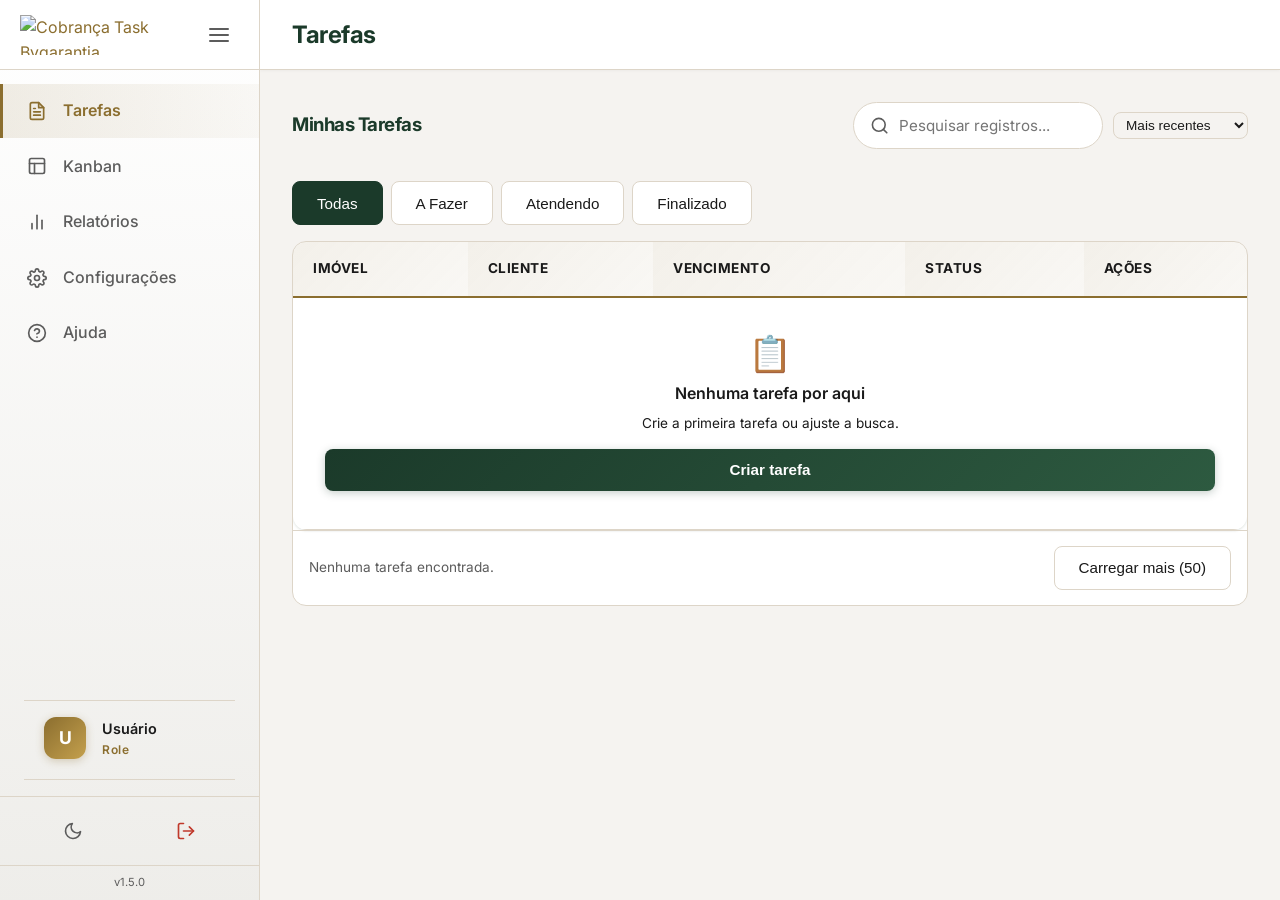
==== dashboard.html @ 37a332ef "feat: filtro por status + fix WHERE com parenteses + dueBadge + docs v1.5.7" ====
<!DOCTYPE html>
<html lang="pt-BR" data-theme="light">

<head>
    <meta charset="UTF-8">
    <meta name="viewport" content="width=device-width, initial-scale=1.0">
    <title>Dashboard - Cobrança</title>
    <link rel="icon" type="image/jpeg" href="./favicon.jpg" />
    <link rel="preconnect" href="https://fonts.googleapis.com" />
    <link rel="preconnect" href="https://fonts.gstatic.com" crossorigin />
    <link href="https://fonts.googleapis.com/css2?family=Inter:wght@300;400;500;600;700&display=swap" rel="stylesheet">
    <link rel="stylesheet" href="css/style.css?v=11">
    <link rel="icon" type="image/png" href="favicon.png">
</head>

<body>
    <div class="app-container">
        <!-- Sidebar -->
        <aside class="sidebar" id="sidebar">
            <div class="sidebar-header">
                <a href="dashboard.html" class="logo-wrapper" title="Voltar para a página inicial"
                    style="margin-right: 10px;">
                    <img src="img/logo1.svg" alt="Cobrança Task Bvgarantia" style="max-height: 40px;">
                </a>
                <button id="toggleSidebarBtn" class="icon-btn" title="Recolher/Expandir Menu">
                    <svg xmlns="http://www.w3.org/2000/svg" width="24" height="24" viewBox="0 0 24 24" fill="none"
                        stroke="currentColor" stroke-width="2" stroke-linecap="round" stroke-linejoin="round">
                        <line x1="3" y1="12" x2="21" y2="12"></line>
                        <line x1="3" y1="6" x2="21" y2="6"></line>
                        <line x1="3" y1="18" x2="21" y2="18"></line>
                    </svg>
                </button>
            </div>



            <nav class="sidebar-nav">
                <a href="#tarefas" class="nav-item active" data-view="tarefas">
                    <svg xmlns="http://www.w3.org/2000/svg" width="20" height="20" viewBox="0 0 24 24" fill="none"
                        stroke="currentColor" stroke-width="2" stroke-linecap="round" stroke-linejoin="round">
                        <path d="M14 2H6a2 2 0 0 0-2 2v16a2 2 0 0 0 2 2h12a2 2 0 0 0 2-2V8z"></path>
                        <polyline points="14 2 14 8 20 8"></polyline>
                        <line x1="16" y1="13" x2="8" y2="13"></line>
                        <line x1="16" y1="17" x2="8" y2="17"></line>
                        <polyline points="10 9 9 9 8 9"></polyline>
                    </svg>
                    <span>Tarefas</span>
                </a>
                <a href="#kanban" class="nav-item" data-view="kanban">
                    <svg xmlns="http://www.w3.org/2000/svg" width="20" height="20" viewBox="0 0 24 24" fill="none"
                        stroke="currentColor" stroke-width="2" stroke-linecap="round" stroke-linejoin="round">
                        <rect x="3" y="3" width="18" height="18" rx="2" ry="2"></rect>
                        <line x1="3" y1="9" x2="21" y2="9"></line>
                        <line x1="9" y1="21" x2="9" y2="9"></line>
                    </svg>
                    <span>Kanban</span>
                </a>
                <a href="#relatorios" class="nav-item" data-view="relatorios">
                    <svg xmlns="http://www.w3.org/2000/svg" width="20" height="20" viewBox="0 0 24 24" fill="none"
                        stroke="currentColor" stroke-width="2" stroke-linecap="round" stroke-linejoin="round">
                        <line x1="18" y1="20" x2="18" y2="10"></line>
                        <line x1="12" y1="20" x2="12" y2="4"></line>
                        <line x1="6" y1="20" x2="6" y2="14"></line>
                    </svg>
                    <span>Relatórios</span>
                </a>

                <div class="nav-group">
                    <a href="#usuarios" class="nav-item" data-view="usuarios" id="navUsuarios" style="display: none;">
                        <svg xmlns="http://www.w3.org/2000/svg" width="20" height="20" viewBox="0 0 24 24" fill="none"
                            stroke="currentColor" stroke-width="2" stroke-linecap="round" stroke-linejoin="round">
                            <path d="M17 21v-2a4 4 0 0 0-4-4H5a4 4 0 0 0-4 4v2"></path>
                            <circle cx="9" cy="7" r="4"></circle>
                            <path d="M23 21v-2a4 4 0 0 0-3-3.87"></path>
                            <path d="M16 3.13a4 4 0 0 1 0 7.75"></path>
                        </svg>
                        <span>Usuários</span>
                    </a>
                    <a href="#configuracoes" class="nav-item" data-view="configuracoes">
                        <svg xmlns="http://www.w3.org/2000/svg" width="20" height="20" viewBox="0 0 24 24" fill="none"
                            stroke="currentColor" stroke-width="2" stroke-linecap="round" stroke-linejoin="round">
                            <circle cx="12" cy="12" r="3"></circle>
                            <path
                                d="M19.4 15a1.65 1.65 0 0 0 .33 1.82l.06.06a2 2 0 0 1 0 2.83 2 2 0 0 1-2.83 0l-.06-.06a1.65 1.65 0 0 0-1.82-.33 1.65 1.65 0 0 0-1 1.51V21a2 2 0 0 1-2 2 2 2 0 0 1-2-2v-.09A1.65 1.65 0 0 0 9 19.4a1.65 1.65 0 0 0-1.82.33l-.06.06a2 2 0 0 1-2.83 0 2 2 0 0 1 0-2.83l.06-.06a1.65 1.65 0 0 0 .33-1.82 1.65 1.65 0 0 0-1.51-1H3a2 2 0 0 1-2-2 2 2 0 0 1 2-2h.09A1.65 1.65 0 0 0 4.6 9a1.65 1.65 0 0 0-.33-1.82l-.06-.06a2 2 0 0 1 0-2.83 2 2 0 0 1 2.83 0l.06.06a1.65 1.65 0 0 0 1.82.33H9a1.65 1.65 0 0 0 1-1.51V3a2 2 0 0 1 2-2 2 2 0 0 1 2 2v.09a1.65 1.65 0 0 0 1 1.51 1.65 1.65 0 0 0 1.82-.33l.06-.06a2 2 0 0 1 2.83 0 2 2 0 0 1 0 2.83l-.06.06a1.65 1.65 0 0 0-.33 1.82V9a1.65 1.65 0 0 0 1.51 1H21a2 2 0 0 1 2 2 2 2 0 0 1-2 2h-.09a1.65 1.65 0 0 0-1.51 1z">
                            </path>
                        </svg>
                        <span>Configurações</span>
                    </a>
                    <!-- Submenu for admin will be injected by JS or shown via CSS class -->
                    <div class="nav-submenu hidden" id="adminSubmenu">
                        <a href="#permissoes" class="nav-item sub-item" data-view="permissoes">Permissões de
                            Usuários</a>
                        <a href="#lixeira" class="nav-item sub-item danger-text" data-view="lixeira"
                            style="color: #ef4444;">
                            <svg xmlns="http://www.w3.org/2000/svg" width="16" height="16" viewBox="0 0 24 24"
                                fill="none" stroke="currentColor" stroke-width="2" stroke-linecap="round"
                                stroke-linejoin="round" style="margin-right:5px; vertical-align:middle;">
                                <polyline points="3 6 5 6 21 6"></polyline>
                                <path
                                    d="M19 6v14a2 2 0 0 1-2 2H7a2 2 0 0 1-2-2V6m3 0V4a2 2 0 0 1 2-2h4a2 2 0 0 1 2 2v2">
                                </path>
                            </svg>
                            Lixeira (Admin)
                        </a>
                    </div>
                </div>

                <a href="#ajuda" class="nav-item" data-view="ajuda">
                    <svg xmlns="http://www.w3.org/2000/svg" width="20" height="20" viewBox="0 0 24 24" fill="none"
                        stroke="currentColor" stroke-width="2" stroke-linecap="round" stroke-linejoin="round">
                        <circle cx="12" cy="12" r="10"></circle>
                        <path d="M9.09 9a3 3 0 0 1 5.83 1c0 2-3 3-3 3"></path>
                        <line x1="12" y1="17" x2="12.01" y2="17"></line>
                    </svg>
                    <span>Ajuda</span>
                </a>
            </nav>

            <div class="user-profile-small"
                style="margin: 1rem 1.5rem; border-top: 1px solid var(--border); padding-top: 1rem;">
                <div class="avatar-circle" id="sidebarAvatar"
                    style="position: relative; cursor: pointer; transition: opacity 0.2s;"
                    title="Clique para trocar o avatar" onclick="document.getElementById('avatarUpload').click();"
                    onmouseover="this.style.opacity='0.8'" onmouseout="this.style.opacity='1'">U</div>
                <div class="user-info">
                    <span class="user-name" id="sidebarUserName">Usuário</span>
                    <span class="user-role" id="sidebarUserRole">Role</span>
                </div>
            </div>

            <input type="file" id="avatarUpload" style="display: none;" accept="image/*"
                onchange="handleAvatarUpload(event)">

            <div class="sidebar-footer">
                <button id="themeToggleBtnSidebar" class="icon-btn theme-toggle" title="Tema">
                    <svg class="sun-icon" xmlns="http://www.w3.org/2000/svg" width="20" height="20" viewBox="0 0 24 24"
                        fill="none" stroke="currentColor" stroke-width="2" stroke-linecap="round"
                        stroke-linejoin="round">
                        <circle cx="12" cy="12" r="5"></circle>
                        <line x1="12" y1="1" x2="12" y2="3"></line>
                        <line x1="12" y1="21" x2="12" y2="23"></line>
                        <line x1="4.22" y1="4.22" x2="5.64" y2="5.64"></line>
                        <line x1="18.36" y1="18.36" x2="19.78" y2="19.78"></line>
                        <line x1="1" y1="12" x2="3" y2="12"></line>
                        <line x1="21" y1="12" x2="23" y2="12"></line>
                        <line x1="4.22" y1="19.78" x2="5.64" y2="18.36"></line>
                        <line x1="18.36" y1="5.64" x2="19.78" y2="4.22"></line>
                    </svg>
                    <svg class="moon-icon" xmlns="http://www.w3.org/2000/svg" width="20" height="20" viewBox="0 0 24 24"
                        fill="none" stroke="currentColor" stroke-width="2" stroke-linecap="round"
                        stroke-linejoin="round">
                        <path d="M21 12.79A9 9 0 1 1 11.21 3 7 7 0 0 0 21 12.79z"></path>
                    </svg>
                </button>
                <button id="logoutBtn" class="icon-btn danger-text" title="Sair">
                    <svg xmlns="http://www.w3.org/2000/svg" width="20" height="20" viewBox="0 0 24 24" fill="none"
                        stroke="currentColor" stroke-width="2" stroke-linecap="round" stroke-linejoin="round">
                        <path d="M9 21H5a2 2 0 0 1-2-2V5a2 2 0 0 1 2-2h4"></path>
                        <polyline points="16 17 21 12 16 7"></polyline>
                        <line x1="21" y1="12" x2="9" y2="12"></line>
                    </svg>
                </button>
            </div>
            <div style="text-align: center; padding: 0.5rem; border-top: 1px solid var(--border); font-size: 0.7rem; color: var(--text-muted);">
                v1.5.0
            </div>
        </aside>

        <!-- Main Content Area -->
        <main class="main-content">
            <!-- Header for mobile / breadcrumbs -->
            <header class="top-header">
                <button id="mobileMenuBtn" class="icon-btn mobile-only">
                    <svg xmlns="http://www.w3.org/2000/svg" width="24" height="24" viewBox="0 0 24 24" fill="none"
                        stroke="currentColor" stroke-width="2" stroke-linecap="round" stroke-linejoin="round">
                        <line x1="3" y1="12" x2="21" y2="12"></line>
                        <line x1="3" y1="6" x2="21" y2="6"></line>
                        <line x1="3" y1="18" x2="21" y2="18"></line>
                    </svg>
                </button>
                <h2 id="currentViewTitle">Tarefas</h2>
            </header>

            <!-- Views Container -->
            <div id="viewContainer" class="view-container">
                <!-- Vistas serão injetadas via JS aqui -->
            </div>
        </main>
    </div>

    <!-- Modals -->
    <div id="modalOverlay" class="modal-overlay hidden">
        <!-- Add User Modal -->
        <div id="createUserModal" class="modal hidden">
            <div class="modal-header">
                <h3>Novo Usuário</h3>
                <button class="close-modal icon-btn">&times;</button>
            </div>
            <div class="modal-body">
                <form id="formCreateUser">
                    <div class="input-group">
                        <label>Nome Completo</label>
                        <input type="text" id="newUserName" required style="width: 100%;">
                    </div>
                    <div class="input-group">
                        <label>E-mail</label>
                        <input type="email" id="newUserEmail" required style="width: 100%;">
                    </div>
                    <div class="input-group">
                        <label>Senha</label>
                        <input type="password" id="newUserPassword" required style="width: 100%;">
                    </div>
                    <div class="input-group">
                        <label>Perfil</label>
                        <select id="newUserRole"
                            style="width: 100%; padding: 0.8rem; border: 1px solid var(--border); background: var(--bg-body); border-radius: var(--radius-sm); color: var(--text-main);">
                            <option value="user">Usuário Padrão</option>
                            <option value="admin">Administrador</option>
                        </select>
                    </div>
                </form>
            </div>
            <div class="modal-footer">
                <button class="btn-secondary close-modal">Cancelar</button>
                <button class="btn-primary" onclick="saveUser()">Cadastrar</button>
            </div>
        </div>

        <!-- Add Task Modal -->
        <div id="createTaskModal" class="modal modal-lg hidden">
            <div class="modal-header">
                <h3>Criar Tarefas (Condado)</h3>
                <button class="close-modal icon-btn">&times;</button>
            </div>
            <div class="modal-body">
                <p class="modal-desc" style="margin-bottom: 1rem;">Pesquise por clientes ou condomínios na base externa:
                </p>
                <div class="flex-between" style="margin-bottom: 1.5rem; gap: 1rem;">
                    <div class="input-group" style="flex: 1; margin-bottom: 0;">
                        <input type="text" id="searchCondadoInput" placeholder="Nome, código ou condomínio..."
                            style="width: 100%;">
                    </div>
                    <button class="btn-primary" id="btnSearchCondado">Pesquisar</button>
                </div>

                <div id="condadoDataContainer" class="condado-list">
                    <!-- Data will be loaded here -->
                </div>
            </div>
            <div class="modal-footer">
                <button class="btn-secondary close-modal">Cancelar</button>
                <button class="btn-primary" id="btnDistributeTasks">Distribuir Selecionados</button>
            </div>
        </div>

        <!-- Distribute Tasks Modal -->
        <div id="distributeTasksModal" class="modal hidden">
            <div class="modal-header">
                <h3>Distribuir Tarefas</h3>
                <button class="close-modal icon-btn">&times;</button>
            </div>
            <div class="modal-body">
                <p class="modal-desc">Selecione o usuário que receberá as tarefas selecionadas:</p>
                <div class="input-group">
                    <label for="assignToUser">Atribuir para:</label>
                    <select id="assignToUser"
                        style="width: 100%; padding: 0.8rem; border-radius: var(--radius-sm); border: 1px solid var(--border); background-color: var(--bg-body); color: var(--text-main);">
                        <option value="">Carregando usuários...</option>
                    </select>
                </div>
            </div>
            <div class="modal-footer">
                <button class="btn-secondary close-modal">Cancelar</button>
                <button class="btn-primary" id="btnConfirmDistribute">Confirmar Distribuição</button>
            </div>
        </div>

        <!-- Task Details Modal -->
        <div id="taskDetailsModal" class="modal modal-lg hidden">
            <div class="modal-header">
                <div style="display: flex; align-items: center; gap: 10px;">
                    <h3 id="taskModalTitle">Detalhes da Tarefa</h3>
                    <button class="icon-btn danger-text" id="btnDeleteTask" title="Mover para Lixeira"
                        style="padding: 0.25rem;">
                        <svg xmlns="http://www.w3.org/2000/svg" width="18" height="18" viewBox="0 0 24 24" fill="none"
                            stroke="currentColor" stroke-width="2" stroke-linecap="round" stroke-linejoin="round">
                            <polyline points="3 6 5 6 21 6"></polyline>
                            <path d="M19 6v14a2 2 0 0 1-2 2H7a2 2 0 0 1-2-2V6m3 0V4a2 2 0 0 1 2-2h4a2 2 0 0 1 2 2v2">
                            </path>
                        </svg>
                    </button>
                </div>
                <button class="close-modal icon-btn">&times;</button>
            </div>
            <div class="modal-body task-details-layout">
                <!-- Left Column (Main content) -->
                <div class="task-main-col">
                    <div id="taskDetailsContent" class="task-info-block">
                        <!-- Injected JS (Imóvel, Cliente, Valor) -->
                    </div>

                    <div class="task-section">
                        <h4>Observações</h4>
                        <textarea id="taskObservations" class="form-control" rows="3"
                            placeholder="Adicione notas ou observações sobre o cliente..."
                            style="width: 100%;"></textarea>
                    </div>

                    <div class="task-section">
                        <h4>Checklist</h4>
                        <div class="progress-bar-container"
                            style="background: var(--border); height: 8px; border-radius: 4px; margin-bottom: 10px; overflow: hidden;">
                            <div id="checklistProgress"
                                style="width: 0%; height: 100%; background: var(--accent); transition: width 0.3s ease;">
                            </div>
                        </div>
                        <div class="checklist-items" id="checklistContainer">
                            <!-- Itens do checklist aparecerão aqui -->
                        </div>
                        <div class="add-checklist flex-between" style="margin-top: 10px; gap: 10px;">
                            <input type="text" id="newChecklistItem" placeholder="Novo item..." class="form-control"
                                style="flex:1;">
                            <button class="btn-secondary" id="btnAddChecklist">Adicionar</button>
                        </div>
                    </div>

                    <div class="task-section">
                        <h4>Descrição das Atividades (Atendimento)</h4>
                        <div class="task-update-form" style="display: flex; flex-direction: column; gap: 10px;">
                            <select id="taskDevolutiva" class="form-control">
                                <option value="">Selecione a devolutiva...</option>
                                <option>Não atendeu</option>
                                <option>Atendeu e desligou</option>
                                <option>Falecido</option>
                                <option>Número inválido</option>
                                <option>Caixa postal</option>
                                <option>Retornar depois</option>
                                <option>Recado com terceiro</option>
                                <option>Negociação em andamento</option>
                                <option>Promessa de pagamento</option>
                                <option>Acordo fechado</option>
                                <option>Pagamento efetuado</option>
                                <option>Sem interesse</option>
                            </select>
                            <textarea id="taskUpdateText" class="form-control" rows="3"
                                placeholder="O que foi feito no atendimento?"></textarea>
                            <button id="btnSaveUpdate" class="btn-primary" style="align-self: flex-end;">Registrar
                                Atendimento</button>
                        </div>
                        <div id="taskUpdatesList" class="updates-list">
                            <!-- Updates injected here -->
                        </div>
                    </div>

                    <!-- Registro de Atividades movido para cá -->
                    <div class="task-section">
                        <h4>Registro de Atividades</h4>
                        <div
                            style="max-height: 150px; overflow-y: auto; background: rgba(0,0,0,0.02); padding: 10px; border: 1px solid var(--border); border-radius: var(--radius-sm);">
                            <ul id="activityLog" class="activity-log-list">
                                <li><strong>Sistema:</strong> Tarefa criada <span
                                        style="font-size: 0.7rem; color: var(--text-muted)">(Hoje, 09:00)</span></li>
                                <li><strong>Sistema:</strong> Movido para 'Atendendo' <span
                                        style="font-size: 0.7rem; color: var(--text-muted)">(Hoje, 10:30)</span></li>
                            </ul>
                        </div>
                    </div>
                </div>

                <!-- Right Column (Sidebar details) -->
                <div class="task-side-col">
                    <div class="task-meta-block">
                        <h5>Etiquetas</h5>
                        <div class="labels-container" id="labelsContainer">
                            <span class="label" style="background-color: #EF4444;"
                                onclick="this.remove(); logActivity('Etiqueta removida: Urgente')">Urgente
                                &times;</span>
                            <span class="label" style="background-color: #F59E0B;"
                                onclick="this.remove(); logActivity('Etiqueta removida: Revisão')">Revisão
                                &times;</span>
                            <span class="label" style="background-color: #3B82F6;"
                                onclick="this.remove(); logActivity('Etiqueta removida: Documentação')">Documentação
                                &times;</span>
                        </div>
                        <button class="btn-secondary btn-sm" id="btnAddLabel" style="width:100%; margin-top:10px;">+
                            Adicionar Etiqueta</button>
                    </div>

                    <div class="task-meta-block">
                        <h5>Datas</h5>
                        <div class="date-row">
                            <label>Início</label>
                            <input type="date" id="taskStartDate" class="form-control form-sm">
                        </div>
                        <div class="date-row">
                            <label>Fim (Prazo)</label>
                            <input type="date" id="taskDueDate" class="form-control form-sm">
                        </div>
                        <button class="btn-primary" id="btnSaveTaskDetails" style="width:100%; margin-top:15px;">Salvar
                            Alterações</button>
                    </div>

                    <div class="task-meta-block" id="taskShareBlock">
                        <h5>Atribuir / Compartilhar</h5>
                        <div id="assignUserContainer">
                            <!-- Será injetado pelo openTaskDetails -->
                        </div>
                    </div>
                </div>
            </div>
        </div>
    </div>

    <script defer src="https://cdnjs.cloudflare.com/ajax/libs/xlsx/0.18.5/xlsx.full.min.js"></script>
    <script defer src="js/theme.js?v=7"></script>
    <script defer src="js/auth.js?v=7"></script>
    <script defer src="js/app.js?v=20"></script>
</body>

</html>
---- css/style.css ----
:root {
    /* Cores Globais - BV Garantia */
    --primary: #1B3A2A;
    --primary-light: #2D5A40;
    --primary-dark: #0F2419;
    --accent: #8B6E2F;
    --accent-hover: #A6853A;
    --accent-light: #C4A04D;

    --bg-body: #F5F3F0;
    --bg-surface: #FFFFFF;
    --bg-surface-hover: #EDE9E3;

    --text-main: #1A1A1A;
    --text-muted: #5C5C5C;

    --border: #DDD5C8;
    --danger: #C0392B;

    /* Kanban Status Colors */
    --status-todo-bg: #E8E5E0;
    --status-todo-text: #3A3530;

    --status-progress-bg: #FDF3E7;
    --status-progress-text: #8B6E2F;

    --status-done-bg: #E8F5E9;
    --status-done-text: #1B3A2A;

    /* Spacing & Utilities */
    --radius-sm: 8px;
    --radius-md: 14px;
    --radius-lg: 24px;
    --shadow-sm: 0 1px 3px rgba(27, 58, 42, 0.08), 0 1px 2px rgba(27, 58, 42, 0.06);
    --shadow-md: 0 4px 12px rgba(27, 58, 42, 0.1), 0 2px 4px rgba(27, 58, 42, 0.06);
    --shadow-lg: 0 12px 28px rgba(27, 58, 42, 0.12), 0 6px 10px rgba(27, 58, 42, 0.08);
    --shadow-xl: 0 20px 40px rgba(27, 58, 42, 0.15), 0 8px 16px rgba(27, 58, 42, 0.1);

    --transition: all 0.3s cubic-bezier(0.4, 0, 0.2, 1);

    --sidebar-width: 260px;
    --sidebar-collapsed-width: 70px;
}

[data-theme="dark"] {
    --bg-body: #0D1A12;
    --bg-surface: #162118;
    --bg-surface-hover: #1E2D22;

    --text-main: #F0EDE8;
    --text-muted: #A09A90;

    --primary: #3D8B5F;
    --primary-light: #4FA870;

    --accent: #C4A04D;
    --accent-hover: #D4B560;

    --border: #2A3D30;
    --danger: #E74C3C;

    --status-todo-bg: #2A3330;
    --status-todo-text: #D0CCC5;

    --status-progress-bg: #4A3510;
    --status-progress-text: #FDF3E7;

    --status-done-bg: #1A4028;
    --status-done-text: #C8E6C9;

    --shadow-sm: 0 1px 3px rgba(0, 0, 0, 0.3);
    --shadow-md: 0 4px 12px rgba(0, 0, 0, 0.4);
    --shadow-lg: 0 12px 28px rgba(0, 0, 0, 0.5);
    --shadow-xl: 0 20px 40px rgba(0, 0, 0, 0.6);
}

* {
    margin: 0;
    padding: 0;
    box-sizing: border-box;
}

body {
    font-family: 'Inter', -apple-system, BlinkMacSystemFont, "Segoe UI", Roboto, "Noto Sans", Ubuntu, "Droid Sans", "Helvetica Neue", sans-serif;
    background-color: var(--bg-body);
    color: var(--text-main);
    line-height: 1.6;
    transition: var(--transition);
    -webkit-font-smoothing: antialiased;
    -moz-osx-font-smoothing: grayscale;
}

/* Typography */
h1, h2, h3, h4, h5, h6 {
    font-weight: 700;
    color: var(--primary);
    letter-spacing: -0.5px;
    line-height: 1.3;
}

a {
    text-decoration: none;
    color: var(--accent);
    transition: color 0.2s;
}

a:hover {
    color: var(--accent-hover);
}

/* ----------------- LOGIN PAGE ----------------- */
.login-body {
    display: flex;
    justify-content: center;
    align-items: center;
    min-height: 100vh;
    background: linear-gradient(135deg, rgba(15, 36, 25, 0.92), rgba(27, 58, 42, 0.95)), url('../img/bg-landing.png') center/cover no-repeat;
}

.login-container {
    width: 100%;
    max-width: 440px;
    padding: 2rem;
}

.login-box {
    background: var(--bg-surface);
    padding: 3rem 2.5rem;
    border-radius: var(--radius-lg);
    box-shadow: var(--shadow-xl);
    text-align: center;
    border: 1px solid var(--border);
    border-top: 4px solid var(--accent);
    backdrop-filter: blur(20px);
    animation: slideUp 0.5s ease;
}

@keyframes slideUp {
    from {
        opacity: 0;
        transform: translateY(30px);
    }
    to {
        opacity: 1;
        transform: translateY(0);
    }
}

.logo-title {
    font-size: 2rem;
    color: var(--primary);
    margin-bottom: 0.5rem;
    font-weight: 700;
    letter-spacing: -0.5px;
}

.login-subtitle {
    color: var(--text-muted);
    margin-bottom: 2rem;
    font-size: 0.95rem;
}

.login-form .input-group {
    margin-bottom: 1.5rem;
}

/* Search Input Modern */
.search-container {
    position: relative;
    width: 250px;
    background: var(--bg-surface);
    border-radius: 2rem;
    border: 1px solid var(--border);
    display: flex;
    align-items: center;
    transition: all 0.3s cubic-bezier(0, 0, 0.43, 1.49);
}
.search-container:focus-within {
    width: 320px;
    border-color: var(--accent);
    box-shadow: 0 0 0 3px rgba(139, 110, 47, 0.2);
}
.search-icon {
    position: absolute;
    left: 1rem;
    color: var(--text-muted);
    width: 1.2rem;
    height: 1.2rem;
    pointer-events: none;
    z-index: 2;
}
.search-input {
    width: 100%;
    height: 2.8rem;
    font-family: inherit;
    border: 0;
    color: var(--text-main);
    font-size: 0.95rem;
    background: transparent;
    padding: 0 1rem 0 2.8rem;
    border-radius: 2rem;
    outline: 0;
    appearance: none;
}
.search-input::-webkit-search-cancel-button {
    appearance: none;
}
[data-theme="dark"] .search-container {
    background-color: #1f2937;
    border-color: #374151;
}

/* Fix table actions layout */
.table-actions {
    display: flex;
    gap: 6px;
    flex-wrap: wrap;
}
.table-actions .btn-secondary {
    padding: 0.4rem 0.8rem;
    font-size: 0.85rem;
    white-space: nowrap;
    border-color: var(--accent);
    color: var(--accent);
}
.table-actions .btn-secondary:hover {
    background-color: var(--accent);
    color: white;
}
.data-table td {
    vertical-align: middle;
}

.input-group label {
    display: block;
    font-size: 0.875rem;
    font-weight: 600;
    margin-bottom: 0.5rem;
    color: var(--text-main);
}

.input-group input,
.input-group select,
.input-group textarea {
    width: 100%;
    padding: 0.8rem 1rem;
    border-radius: var(--radius-sm);
    border: 1.5px solid var(--border);
    background-color: var(--bg-body);
    color: var(--text-main);
    font-family: inherit;
    font-size: 1rem;
    transition: var(--transition);
}

.input-group input:focus,
.input-group select:focus,
.input-group textarea:focus {
    outline: none;
    border-color: var(--accent);
    box-shadow: 0 0 0 3px rgba(139, 110, 47, 0.15);
}

/* Buttons */
.btn-primary {
    background: linear-gradient(135deg, var(--primary) 0%, var(--primary-light) 100%);
    color: white;
    border: none;
    padding: 0.8rem 1.5rem;
    border-radius: var(--radius-sm);
    font-weight: 600;
    font-size: 0.95rem;
    cursor: pointer;
    transition: var(--transition);
    display: inline-flex;
    align-items: center;
    justify-content: center;
    gap: 0.5rem;
    box-shadow: 0 2px 8px rgba(27, 58, 42, 0.25);
}

.btn-primary:hover {
    background: linear-gradient(135deg, var(--primary-light) 0%, var(--primary) 100%);
    transform: translateY(-2px);
    box-shadow: 0 6px 16px rgba(27, 58, 42, 0.35);
}

.btn-primary:active {
    transform: translateY(0);
}

.btn-secondary {
    background-color: var(--bg-surface);
    color: var(--text-main);
    border: 1.5px solid var(--border);
    padding: 0.8rem 1.5rem;
    border-radius: var(--radius-sm);
    font-weight: 500;
    font-size: 0.95rem;
    cursor: pointer;
    transition: var(--transition);
}

.btn-secondary:hover {
    background-color: var(--bg-surface-hover);
    border-color: var(--accent);
    color: var(--accent);
}

/* Chip de filtro ativo (ex.: status das tarefas) */
.btn-secondary.chip-active {
    background-color: var(--primary);
    border-color: var(--primary);
    color: #fff;
}

.btn-block {
    width: 100%;
}

.btn-accent {
    background: linear-gradient(135deg, var(--accent) 0%, var(--accent-light) 100%);
    color: #FFFFFF;
    border: none;
    padding: 0.8rem 1.5rem;
    border-radius: var(--radius-sm);
    font-weight: 600;
    cursor: pointer;
    transition: var(--transition);
    box-shadow: 0 2px 8px rgba(139, 110, 47, 0.3);
}

.btn-accent:hover {
    background: linear-gradient(135deg, var(--accent-hover) 0%, var(--accent) 100%);
    transform: translateY(-2px);
    box-shadow: 0 6px 16px rgba(139, 110, 47, 0.4);
}

.icon-btn {
    background: transparent;
    border: none;
    color: var(--text-muted);
    cursor: pointer;
    padding: 0.5rem;
    border-radius: var(--radius-sm);
    transition: var(--transition);
    display: flex;
    align-items: center;
    justify-content: center;
}

.icon-btn:hover {
    background-color: var(--bg-surface-hover);
    color: var(--text-main);
}

.modal-header .close-modal {
    font-size: 1.75rem;
    width: 40px;
    height: 40px;
    line-height: 1;
}

.danger-text {
    color: var(--danger);
}

.danger-text:hover {
    color: #A93226;
    background-color: rgba(192, 57, 43, 0.1);
}

/* Theme Toggle Button */
.theme-toggle-container {
    position: fixed;
    bottom: 2rem;
    right: 2rem;
    z-index: 100;
}

.login-theme-toggle {
    position: absolute;
    top: 1rem;
    right: 1rem;
    bottom: auto;
}

.theme-toggle-btn {
    background: var(--bg-surface);
    border: 2px solid var(--accent);
    color: var(--text-main);
    width: 48px;
    height: 48px;
    border-radius: 50%;
    display: flex;
    align-items: center;
    justify-content: center;
    cursor: pointer;
    box-shadow: var(--shadow-md);
    transition: var(--transition);
}

.theme-toggle-btn:hover {
    transform: scale(1.1) rotate(15deg);
    border-color: var(--accent);
    box-shadow: var(--shadow-lg);
}

[data-theme="light"] .moon-icon {
    display: block;
}

[data-theme="light"] .sun-icon {
    display: none;
}

[data-theme="dark"] .moon-icon {
    display: none;
}

[data-theme="dark"] .sun-icon {
    display: block;
    color: var(--accent);
}

/* ----------------- DASHBOARD ----------------- */
.app-container {
    display: flex;
    height: 100vh;
    overflow: hidden;
}

/* Sidebar */
.sidebar {
    width: var(--sidebar-width);
    background: linear-gradient(180deg, var(--bg-surface) 0%, rgba(27, 58, 42, 0.03) 100%);
    border-right: 1px solid var(--border);
    display: flex;
    flex-direction: column;
    transition: width 0.3s ease;
    z-index: 50;
}

.sidebar.collapsed {
    width: var(--sidebar-collapsed-width);
}

.sidebar-header {
    height: 70px;
    padding: 0 1.25rem;
    display: flex;
    align-items: center;
    justify-content: space-between;
    border-bottom: 1px solid var(--border);
    background: var(--bg-surface);
}

.logo-title-small {
    color: var(--primary);
    font-size: 1.25rem;
    font-weight: 700;
    white-space: nowrap;
    overflow: hidden;
    transition: opacity 0.2s;
}

.sidebar.collapsed .logo-title-small,
.sidebar.collapsed .logo-wrapper {
    opacity: 0;
    width: 0;
    display: none !important;
}

.user-profile-small {
    padding: 1.25rem;
    display: flex;
    align-items: center;
    gap: 1rem;
    border-bottom: 1px solid var(--border);
    overflow: hidden;
    white-space: nowrap;
}

.avatar-circle {
    width: 42px;
    height: 42px;
    border-radius: 12px;
    background: linear-gradient(135deg, var(--accent) 0%, var(--accent-light) 100%);
    color: #FFFFFF;
    display: flex;
    align-items: center;
    justify-content: center;
    font-weight: 700;
    font-size: 1.1rem;
    flex-shrink: 0;
    box-shadow: 0 2px 8px rgba(139, 110, 47, 0.3);
}

.sidebar.collapsed .user-profile-small {
    padding: 1rem 0;
    justify-content: center;
}

.sidebar.collapsed .user-info {
    display: none;
}

.user-info {
    display: flex;
    flex-direction: column;
}

.user-name {
    font-weight: 600;
    font-size: 0.9rem;
    color: var(--text-main);
}

.user-role {
    font-size: 0.75rem;
    color: var(--accent);
    text-transform: capitalize;
    font-weight: 600;
    letter-spacing: 0.5px;
}

.sidebar-nav {
    flex: 1;
    overflow-y: auto;
    padding: 0.75rem 0;
}

.nav-item {
    display: flex;
    align-items: center;
    gap: 1rem;
    padding: 0.875rem 1.5rem;
    color: var(--text-muted);
    font-weight: 500;
    transition: var(--transition);
    white-space: nowrap;
    border-left: 3px solid transparent;
    margin: 2px 0;
}

.sidebar.collapsed .nav-item {
    justify-content: center;
    padding: 0.875rem 0;
    border-left: none;
}

.sidebar.collapsed .nav-item span {
    display: none;
}

.nav-item:hover {
    background-color: rgba(139, 110, 47, 0.06);
    color: var(--accent);
    border-left-color: var(--accent-light);
}

.nav-item.active {
    background: linear-gradient(90deg, rgba(139, 110, 47, 0.12) 0%, rgba(139, 110, 47, 0.04) 100%);
    color: var(--accent);
    border-left-color: var(--accent);
    font-weight: 600;
}

.nav-submenu {
    background-color: rgba(139, 110, 47, 0.04);
    padding-left: 3rem;
}

.sidebar.collapsed .nav-submenu {
    display: none !important;
}

.nav-item.sub-item {
    padding: 0.5rem 1rem;
    font-size: 0.9rem;
    border-left: none;
}

.sidebar-footer {
    padding: 1rem;
    border-top: 1px solid var(--border);
    display: flex;
    justify-content: space-around;
}

/* Main Content */
.main-content {
    flex: 1;
    display: flex;
    flex-direction: column;
    background-color: var(--bg-body);
    overflow: hidden;
}

.top-header {
    height: 70px;
    padding: 0 2rem;
    display: flex;
    align-items: center;
    gap: 1rem;
    background-color: var(--bg-surface);
    border-bottom: 1px solid var(--border);
    box-shadow: 0 1px 3px rgba(0, 0, 0, 0.04);
}

.mobile-only {
    display: none;
}

.view-container {
    flex: 1;
    padding: 2rem;
    overflow-y: auto;
}

.view-section {
    display: none;
    animation: fadeIn 0.4s ease;
}

.view-section.active {
    display: block;
}

@keyframes fadeIn {
    from {
        opacity: 0;
        transform: translateY(12px);
    }

    to {
        opacity: 1;
        transform: translateY(0);
    }
}

/* Utilities */
.hidden {
    display: none !important;
}

.flex-between {
    display: flex;
    justify-content: space-between;
    align-items: center;
}

/* ----------------- KANBAN BOARD ----------------- */
.kanban-board {
    display: flex;
    gap: 1.5rem;
    height: calc(100vh - 150px);
    overflow-x: auto;
    padding-bottom: 1rem;
}

.kanban-column {
    background-color: var(--bg-surface);
    border: 1px solid var(--border);
    border-top: 4px solid var(--accent);
    border-radius: var(--radius-md);
    width: 320px;
    min-width: 320px;
    display: flex;
    flex-direction: column;
    box-shadow: var(--shadow-sm);
}

.column-header {
    padding: 1rem 1.25rem;
    border-bottom: 1px solid var(--border);
    display: flex;
    justify-content: space-between;
    align-items: center;
    font-weight: 700;
    color: var(--primary);
}

.column-cards {
    padding: 1rem;
    flex: 1;
    overflow-y: auto;
    display: flex;
    flex-direction: column;
    gap: 0.75rem;
}

.kanban-card {
    background-color: var(--bg-surface);
    border: 1px solid var(--border);
    border-left: 4px solid var(--accent);
    border-radius: var(--radius-sm);
    padding: 1rem;
    cursor: grab;
    transition: var(--transition);
    box-shadow: var(--shadow-sm);
}

.kanban-card:hover {
    box-shadow: var(--shadow-md);
    border-left-color: var(--accent-light);
    transform: translateY(-2px);
}

.kanban-card:active {
    cursor: grabbing;
    transform: scale(1.02);
}

.card-labels {
    display: flex;
    gap: 0.5rem;
    margin-bottom: 0.5rem;
    flex-wrap: wrap;
}

.label {
    padding: 0.25rem 0.6rem;
    border-radius: 6px;
    font-size: 0.7rem;
    font-weight: 600;
    color: white;
    background-color: var(--accent);
    letter-spacing: 0.3px;
}

.card-title {
    font-weight: 600;
    margin-bottom: 0.25rem;
    color: var(--text-main);
}

.card-client {
    font-size: 0.85rem;
    color: var(--text-muted);
    margin-bottom: 0.75rem;
    font-weight: 400;
}

.card-footer {
    display: flex;
    justify-content: space-between;
    align-items: center;
    border-top: 1px solid rgba(139, 110, 47, 0.12);
    padding-top: 0.75rem;
    font-size: 0.8rem;
    color: var(--text-muted);
}

/* Modals */
.modal-overlay {
    position: fixed;
    top: 0;
    left: 0;
    right: 0;
    bottom: 0;
    background-color: rgba(0, 0, 0, 0.6);
    backdrop-filter: blur(8px);
    display: flex;
    align-items: center;
    justify-content: center;
    z-index: 1000;
    animation: fadeIn 0.2s ease;
}

.modal {
    background-color: var(--bg-surface);
    border-radius: var(--radius-lg);
    width: 90%;
    max-width: 600px;
    max-height: 90vh;
    display: flex;
    flex-direction: column;
    box-shadow: var(--shadow-xl);
    border: 1px solid var(--border);
    border-top: 4px solid var(--accent);
    animation: modalSlideIn 0.3s ease;
}

@keyframes modalSlideIn {
    from {
        opacity: 0;
        transform: scale(0.95) translateY(10px);
    }
    to {
        opacity: 1;
        transform: scale(1) translateY(0);
    }
}

.modal-header {
    padding: 1.5rem 2rem;
    border-bottom: 1px solid var(--border);
    display: flex;
    justify-content: space-between;
    align-items: center;
}

.modal-body {
    padding: 2rem;
    overflow-y: auto;
    flex: 1;
}

.modal-footer {
    padding: 1.25rem 2rem;
    border-top: 1px solid var(--border);
    display: flex;
    justify-content: flex-end;
    gap: 1rem;
    background-color: rgba(245, 243, 240, 0.5);
}

.modal-lg {
    max-width: 800px;
}

.message-box {
    margin-top: 1rem;
    padding: 0.75rem;
    border-radius: var(--radius-sm);
    font-size: 0.9rem;
    display: none;
}

.message-box.success {
    display: block;
    background-color: rgba(27, 58, 42, 0.1);
    color: var(--primary);
    border: 1px solid var(--primary);
}

.message-box.error {
    display: block;
    background-color: rgba(192, 57, 43, 0.1);
    color: var(--danger);
    border: 1px solid var(--danger);
}

.task-details-layout {
    display: grid;
    grid-template-columns: 2fr 1fr;
    gap: 2rem;
    padding: 1.5rem;
}

@media (max-width: 768px) {
    .task-details-layout {
        grid-template-columns: 1fr;
    }
}

.task-main-col {
    display: flex;
    flex-direction: column;
    gap: 1.5rem;
}

.task-side-col {
    display: flex;
    flex-direction: column;
    gap: 1.5rem;
    background-color: rgba(139, 110, 47, 0.04);
    padding: 1.25rem;
    border-radius: var(--radius-md);
    border: 1px solid var(--border);
}

.task-info-block p {
    margin-bottom: 0.5rem;
    font-size: 0.95rem;
    color: var(--text-main);
}

.task-section h4 {
    margin-bottom: 0.75rem;
    color: var(--accent);
    border-bottom: 2px solid var(--accent);
    padding-bottom: 0.5rem;
}

.checklist-items {
    display: flex;
    flex-direction: column;
    gap: 0.5rem;
}

.updates-list {
    margin-top: 1rem;
    max-height: 200px;
    overflow-y: auto;
}

.updates-list .update-item {
    padding: 0.75rem;
    border-left: 3px solid var(--accent);
    margin-bottom: 0.5rem;
    background-color: rgba(139, 110, 47, 0.04);
    border-radius: 0 var(--radius-sm) var(--radius-sm) 0;
    font-size: 0.9rem;
}

.updates-list .update-item .update-meta {
    font-size: 0.75rem;
    color: var(--text-muted);
    margin-top: 0.25rem;
}

.checklist-item {
    display: flex;
    align-items: center;
    gap: 0.5rem;
    cursor: pointer;
    padding: 0.25rem 0;
    border-radius: var(--radius-sm);
    transition: background-color 0.2s;
}

.task-meta-block h5 {
    margin-bottom: 0.5rem;
    font-size: 0.85rem;
    color: var(--accent);
    text-transform: uppercase;
    font-weight: 700;
    letter-spacing: 0.5px;
}

.labels-container {
    display: flex;
    flex-wrap: wrap;
    gap: 0.5rem;
}

.label {
    cursor: pointer;
    transition: opacity 0.2s;
}

.label:hover {
    opacity: 0.8;
}

.activity-log-list {
    list-style: none;
    padding: 0;
    margin: 0;
    font-size: 0.8rem;
    color: var(--text-muted);
}

.activity-log-list li {
    margin-bottom: 0.5rem;
    border-left: 2px solid var(--accent);
    padding-left: 0.5rem;
}

.date-row {
    display: flex;
    justify-content: space-between;
    align-items: center;
    margin-bottom: 0.5rem;
    padding: 0.25rem 0;
}

.date-row label {
    font-size: 0.85rem;
    font-weight: 600;
    color: var(--text-muted);
}

.form-sm {
    padding: 0.25rem 0.5rem;
    font-size: 0.85rem;
    width: auto;
    border: 1px solid var(--border);
    border-radius: var(--radius-sm);
    background-color: var(--bg-body);
    color: var(--text-main);
}

/* Lists (Tarefas) */
.data-table {
    width: 100%;
    border-collapse: collapse;
    border-radius: var(--radius-md);
    overflow: hidden;
    box-shadow: var(--shadow-sm);
}

.data-table th,
.data-table td {
    padding: 1rem 1.25rem;
    text-align: left;
    border-bottom: 1px solid var(--border);
}

.data-table th {
    font-weight: 700;
    color: var(--text-main);
    background: linear-gradient(135deg, rgba(139, 110, 47, 0.1) 0%, rgba(139, 110, 47, 0.05) 100%);
    border-bottom: 2px solid var(--accent);
    font-size: 0.85rem;
    text-transform: uppercase;
    letter-spacing: 0.5px;
}

.data-table tbody tr {
    transition: background-color 0.2s;
}

.data-table tbody tr:hover {
    background-color: rgba(139, 110, 47, 0.04);
}

.data-table tbody tr:nth-child(even) {
    background-color: rgba(245, 243, 240, 0.5);
}

.data-table tbody tr:nth-child(even):hover {
    background-color: rgba(139, 110, 47, 0.04);
}

/* Responsive */
@media (max-width: 768px) {
    .sidebar {
        position: fixed;
        left: -100%;
        height: 100vh;
    }

    .sidebar.open {
        left: 0;
    }

    .mobile-only {
        display: block;
    }

    .kanban-board {
        flex-direction: column;
        height: auto;
        overflow-x: hidden;
    }

    .kanban-column {
        width: 100%;
        min-width: 100%;
    }
}

/* ----------------- LANDING PAGE ----------------- */
.landing-body {
    display: flex;
    justify-content: center;
    align-items: center;
    min-height: 100vh;
    background: linear-gradient(135deg, rgba(15, 36, 25, 0.9), rgba(27, 58, 42, 0.95)), url('../img/bg-landing.png') center/cover no-repeat;
    text-align: center;
}

.landing-container {
    max-width: 600px;
    padding: 2rem;
}

.landing-title {
    font-size: 3.5rem;
    font-weight: 800;
    color: #FFFFFF;
    margin-bottom: 1rem;
    letter-spacing: -1px;
    text-shadow: 0 4px 15px rgba(0, 0, 0, 0.5);
}

.landing-subtitle {
    font-size: 1.2rem;
    color: #E0D8CC;
    margin-bottom: 3rem;
    line-height: 1.7;
    text-shadow: 0 2px 10px rgba(0, 0, 0, 0.5);
}

.landing-btn {
    display: inline-flex;
    align-items: center;
    gap: 0.75rem;
    font-size: 1.1rem;
    padding: 1rem 2.5rem;
    border-radius: var(--radius-lg);
    text-transform: uppercase;
    letter-spacing: 1.5px;
    box-shadow: var(--shadow-xl);
    text-decoration: none;
    background: linear-gradient(135deg, var(--accent) 0%, var(--accent-light) 100%);
    color: #FFFFFF;
    font-weight: 700;
    transition: var(--transition);
}

.landing-btn:hover {
    transform: translateY(-3px);
    box-shadow: 0 15px 30px -5px rgba(139, 110, 47, 0.5);
}

.condado-list {
    max-height: 400px;
    overflow-y: auto;
    border: 1px solid var(--border);
    border-radius: var(--radius-md);
    box-shadow: var(--shadow-sm);
}

.condado-list .condado-item {
    padding: 0.875rem 1rem;
    border-bottom: 1px solid var(--border);
    cursor: pointer;
    transition: var(--transition);
}

.condado-list .condado-item:hover {
    background-color: rgba(139, 110, 47, 0.08);
    padding-left: 1.25rem;
}

.condado-list .condado-item.selected {
    background-color: rgba(139, 110, 47, 0.15);
    border-left: 4px solid var(--accent);
}

/* Theme Logos */
html[data-theme='light'] .logo-dark {
    display: none !important;
}

html[data-theme='light'] .logo-light {
    display: block;
}

html[data-theme='dark'] .logo-light {
    display: none !important;
}

html[data-theme='dark'] .logo-dark {
    display: block;
}

.logo-wrapper {
    display: flex;
    align-items: center;
    text-decoration: none;
}

@keyframes toastIn {
    from { opacity: 0; transform: translateY(20px) scale(0.95); }
    to { opacity: 1; transform: translateY(0) scale(1); }
}

@keyframes toastOut {
    from { opacity: 1; transform: translateY(0) scale(1); }
    to { opacity: 0; transform: translateY(20px) scale(0.95); }
}

/* Scrollbar Styling */
::-webkit-scrollbar {
    width: 8px;
    height: 8px;
}

::-webkit-scrollbar-track {
    background: var(--bg-body);
    border-radius: 4px;
}

::-webkit-scrollbar-thumb {
    background: var(--border);
    border-radius: 4px;
}

::-webkit-scrollbar-thumb:hover {
    background: var(--accent-light);
}

/* Selection Color */
::selection {
    background-color: rgba(139, 110, 47, 0.25);
    color: var(--text-main);
}

/* Relatórios — atualização suave */
#reportsContainer { transition: opacity 0.35s ease; }
#reportsContainer.reports-refreshing { opacity: 0.55; pointer-events: none; }
.reports-grid { animation: fadeIn 0.45s ease; }
.reports-skeleton .skel {
    border-radius: 8px;
    background: linear-gradient(90deg, var(--bg-surface-hover) 25%, var(--border) 50%, var(--bg-surface-hover) 75%);
    background-size: 200% 100%;
    animation: shimmer 1.2s ease-in-out infinite;
}
@keyframes shimmer { 0% { background-position: 200% 0; } 100% { background-position: -200% 0; } }
.btn-loading { opacity: 0.75; pointer-events: none; }
.spin { display: inline-block; animation: spin 1s linear infinite; }
@keyframes spin { to { transform: rotate(360deg); } }
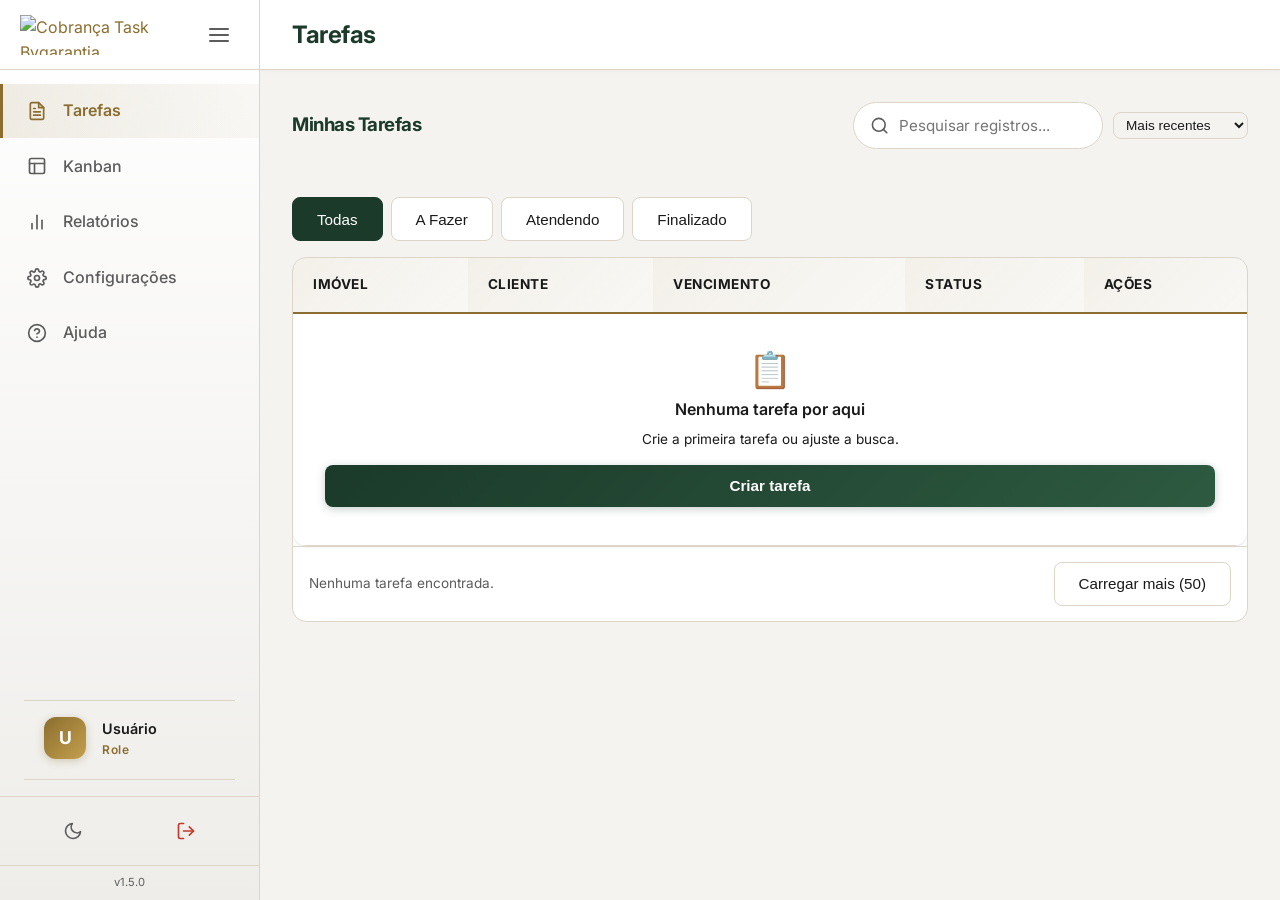
==== commit 52c3cccf: "feat: resumo do dia + rascunho real + ordenacao critica + docs v1.5.8" ====
--- a/dashboard.html
+++ b/dashboard.html
@@ -414,7 +414,7 @@
     <script defer src="https://cdnjs.cloudflare.com/ajax/libs/xlsx/0.18.5/xlsx.full.min.js"></script>
     <script defer src="js/theme.js?v=7"></script>
     <script defer src="js/auth.js?v=7"></script>
-    <script defer src="js/app.js?v=20"></script>
+    <script defer src="js/app.js?v=21"></script>
 </body>
 
 </html>
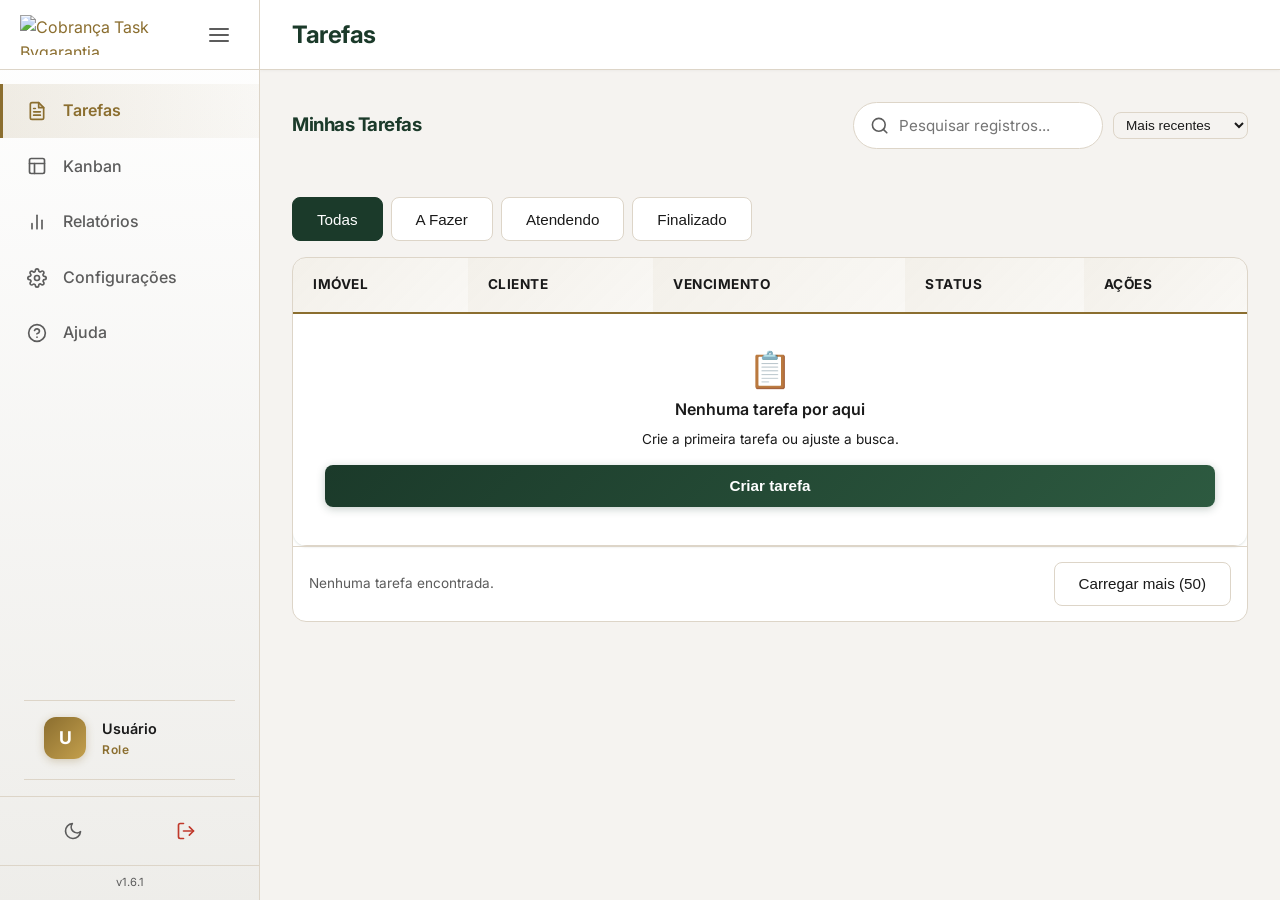
==== commit 70ac5055: "fix: versões visíveis 1.6.1 (landing + rodapé dashboard)" ====
--- a/dashboard.html
+++ b/dashboard.html
@@ -9,7 +9,7 @@
     <link rel="preconnect" href="https://fonts.googleapis.com" />
     <link rel="preconnect" href="https://fonts.gstatic.com" crossorigin />
     <link href="https://fonts.googleapis.com/css2?family=Inter:wght@300;400;500;600;700&display=swap" rel="stylesheet">
-    <link rel="stylesheet" href="css/style.css?v=11">
+    <link rel="stylesheet" href="css/style.css?v=12">
     <link rel="icon" type="image/png" href="favicon.png">
 </head>
 
@@ -90,6 +90,7 @@
                     <div class="nav-submenu hidden" id="adminSubmenu">
                         <a href="#permissoes" class="nav-item sub-item" data-view="permissoes">Permissões de
                             Usuários</a>
+                        <a href="#chamados" class="nav-item sub-item" data-view="chamados">Chamados</a>
                         <a href="#lixeira" class="nav-item sub-item danger-text" data-view="lixeira"
                             style="color: #ef4444;">
                             <svg xmlns="http://www.w3.org/2000/svg" width="16" height="16" viewBox="0 0 24 24"
@@ -162,7 +163,7 @@
                 </button>
             </div>
             <div style="text-align: center; padding: 0.5rem; border-top: 1px solid var(--border); font-size: 0.7rem; color: var(--text-muted);">
-                v1.5.0
+                v1.6.1
             </div>
         </aside>
 
@@ -179,6 +180,14 @@
                     </svg>
                 </button>
                 <h2 id="currentViewTitle">Tarefas</h2>
+                <div style="margin-left:auto; position:relative;">
+                    <button id="bellBtn" class="icon-btn" title="Notificações" style="display:none; position:relative;">
+                        <svg xmlns="http://www.w3.org/2000/svg" width="20" height="20" viewBox="0 0 24 24" fill="none" stroke="currentColor" stroke-width="2" stroke-linecap="round" stroke-linejoin="round"><path d="M18 8A6 6 0 0 0 6 8c0 7-3 9-3 9h18s-3-2-3-9"></path><path d="M13.73 21a2 2 0 0 1-3.46 0"></path></svg>
+                        <span id="bellCount" class="label" style="display:none; position:absolute; top:-4px; right:-4px; background:var(--danger); font-size:0.65rem; padding:0 5px;">0</span>
+                    </button>
+                    <div id="bellDropdown" class="hidden" style="position:absolute; right:0; top:40px; width:320px; max-height:380px; overflow-y:auto; z-index:1000; padding:0; background:var(--bg-surface); border:1px solid var(--border); border-radius:var(--radius-md); box-shadow:0 8px 24px rgba(0,0,0,0.18);">
+                    </div>
+                </div>
             </header>
 
             <!-- Views Container -->
@@ -414,7 +423,7 @@
     <script defer src="https://cdnjs.cloudflare.com/ajax/libs/xlsx/0.18.5/xlsx.full.min.js"></script>
     <script defer src="js/theme.js?v=7"></script>
     <script defer src="js/auth.js?v=7"></script>
-    <script defer src="js/app.js?v=21"></script>
+    <script defer src="js/app.js?v=31"></script>
 </body>
 
 </html>
--- a/css/style.css
+++ b/css/style.css
@@ -314,8 +314,26 @@
     color: #fff;
 }
 
+/* Cartão clicável do resumo (hover evidente) */
+.summary-card.clickable {
+    transition: transform 0.15s ease, box-shadow 0.15s ease, border-color 0.15s ease;
+}
+.summary-card.clickable:hover {
+    transform: translateY(-2px);
+    border-color: var(--accent);
+    box-shadow: 0 4px 12px rgba(0, 0, 0, 0.12);
+}
+
 .btn-block {
     width: 100%;
+}
+
+/* Cartão padrão do sistema (usado via class="card") */
+.card {
+    background-color: var(--bg-surface);
+    border: 1px solid var(--border);
+    border-radius: var(--radius-md);
+    box-shadow: var(--shadow-sm);
 }
 
 .btn-accent {
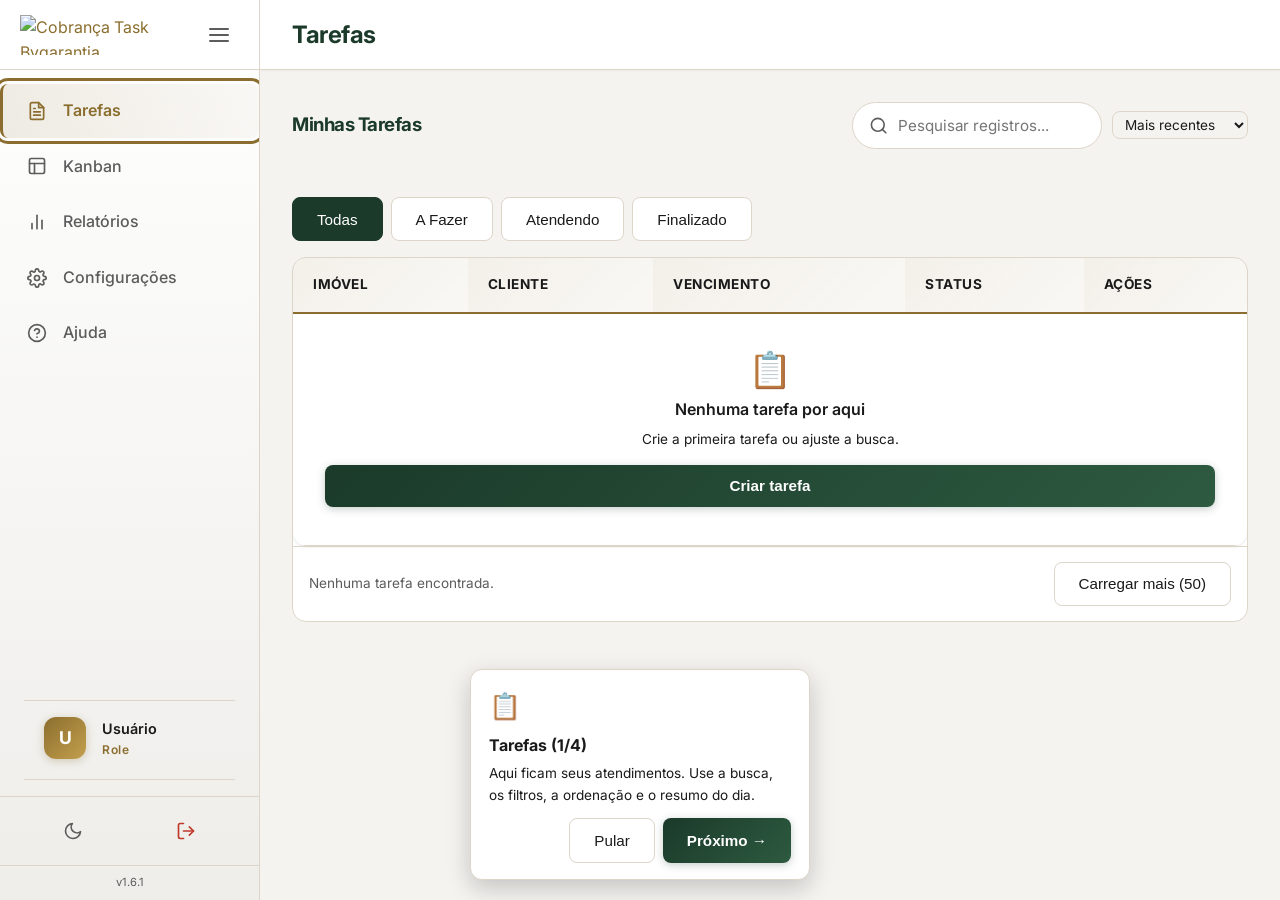
==== commit c99e703b: "feat: tour guiado + atalhos + ajuda + dark inputs + docs v1.6.2" ====
--- a/dashboard.html
+++ b/dashboard.html
@@ -9,7 +9,7 @@
     <link rel="preconnect" href="https://fonts.googleapis.com" />
     <link rel="preconnect" href="https://fonts.gstatic.com" crossorigin />
     <link href="https://fonts.googleapis.com/css2?family=Inter:wght@300;400;500;600;700&display=swap" rel="stylesheet">
-    <link rel="stylesheet" href="css/style.css?v=12">
+    <link rel="stylesheet" href="css/style.css?v=13">
     <link rel="icon" type="image/png" href="favicon.png">
 </head>
 
@@ -423,7 +423,7 @@
     <script defer src="https://cdnjs.cloudflare.com/ajax/libs/xlsx/0.18.5/xlsx.full.min.js"></script>
     <script defer src="js/theme.js?v=7"></script>
     <script defer src="js/auth.js?v=7"></script>
-    <script defer src="js/app.js?v=31"></script>
+    <script defer src="js/app.js?v=33"></script>
 </body>
 
 </html>
--- a/css/style.css
+++ b/css/style.css
@@ -1,4 +1,5 @@
 :root {
+    color-scheme: light dark;
     /* Cores Globais - BV Garantia */
     --primary: #1B3A2A;
     --primary-light: #2D5A40;
@@ -43,6 +44,7 @@
 }
 
 [data-theme="dark"] {
+    color-scheme: dark;
     --bg-body: #0D1A12;
     --bg-surface: #162118;
     --bg-surface-hover: #1E2D22;
@@ -256,6 +258,27 @@
 .input-group input:focus,
 .input-group select:focus,
 .input-group textarea:focus {
+    outline: none;
+    border-color: var(--accent);
+    box-shadow: 0 0 0 3px rgba(139, 110, 47, 0.15);
+}
+
+/* Campo padrão do sistema (buscas, textos e selects fora de .input-group) */
+.form-control {
+    background-color: var(--bg-surface);
+    color: var(--text-main);
+    border: 1px solid var(--border);
+    border-radius: var(--radius-sm);
+    padding: 0.7rem 0.9rem;
+    font-size: 0.9rem;
+    font-family: inherit;
+    width: 100%;
+    box-sizing: border-box;
+}
+.form-control::placeholder {
+    color: var(--text-muted);
+}
+.form-control:focus {
     outline: none;
     border-color: var(--accent);
     box-shadow: 0 0 0 3px rgba(139, 110, 47, 0.15);
@@ -314,6 +337,18 @@
     color: #fff;
 }
 
+/* Destaque do tour guiado */
+.tour-highlight {
+    outline: 3px solid var(--accent);
+    outline-offset: 3px;
+    border-radius: 8px;
+    animation: tourPulse 1.2s ease-in-out infinite;
+}
+@keyframes tourPulse {
+    0%, 100% { outline-color: var(--accent); }
+    50% { outline-color: transparent; }
+}
+
 /* Cartão clicável do resumo (hover evidente) */
 .summary-card.clickable {
     transition: transform 0.15s ease, box-shadow 0.15s ease, border-color 0.15s ease;
@@ -1036,7 +1071,7 @@
 }
 
 .data-table tbody tr:nth-child(even) {
-    background-color: rgba(245, 243, 240, 0.5);
+    background-color: var(--bg-surface-hover);
 }
 
 .data-table tbody tr:nth-child(even):hover {
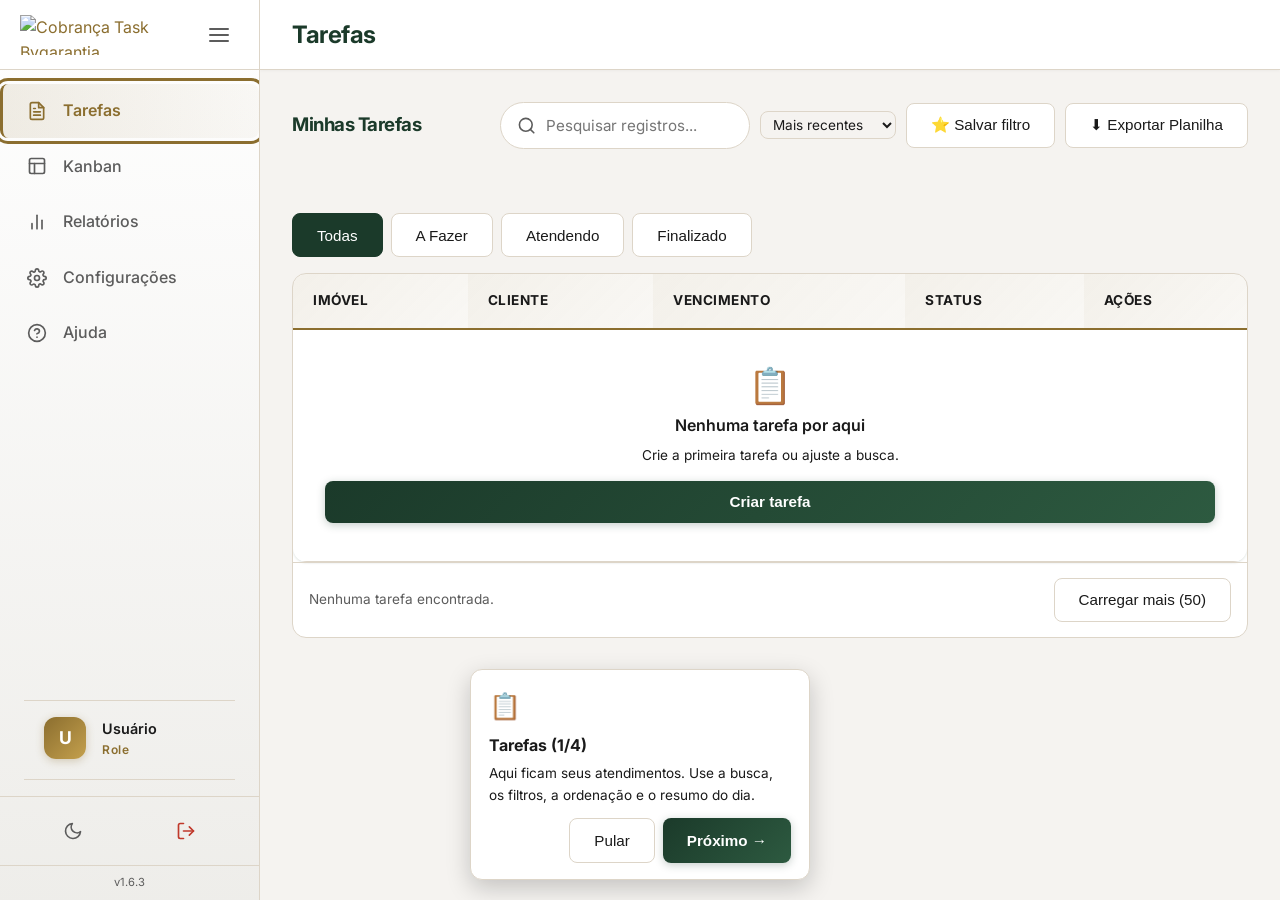
==== commit 68a1f76b: "v1.6.3: export filtrável, botão Exportar Planilha, tooltips, medalha, borda vencidas, som no sino, f" ====
--- a/dashboard.html
+++ b/dashboard.html
@@ -163,7 +163,7 @@
                 </button>
             </div>
             <div style="text-align: center; padding: 0.5rem; border-top: 1px solid var(--border); font-size: 0.7rem; color: var(--text-muted);">
-                v1.6.1
+                v1.6.3
             </div>
         </aside>
 
@@ -423,7 +423,7 @@
     <script defer src="https://cdnjs.cloudflare.com/ajax/libs/xlsx/0.18.5/xlsx.full.min.js"></script>
     <script defer src="js/theme.js?v=7"></script>
     <script defer src="js/auth.js?v=7"></script>
-    <script defer src="js/app.js?v=33"></script>
+    <script defer src="js/app.js?v=36"></script>
 </body>
 
 </html>
